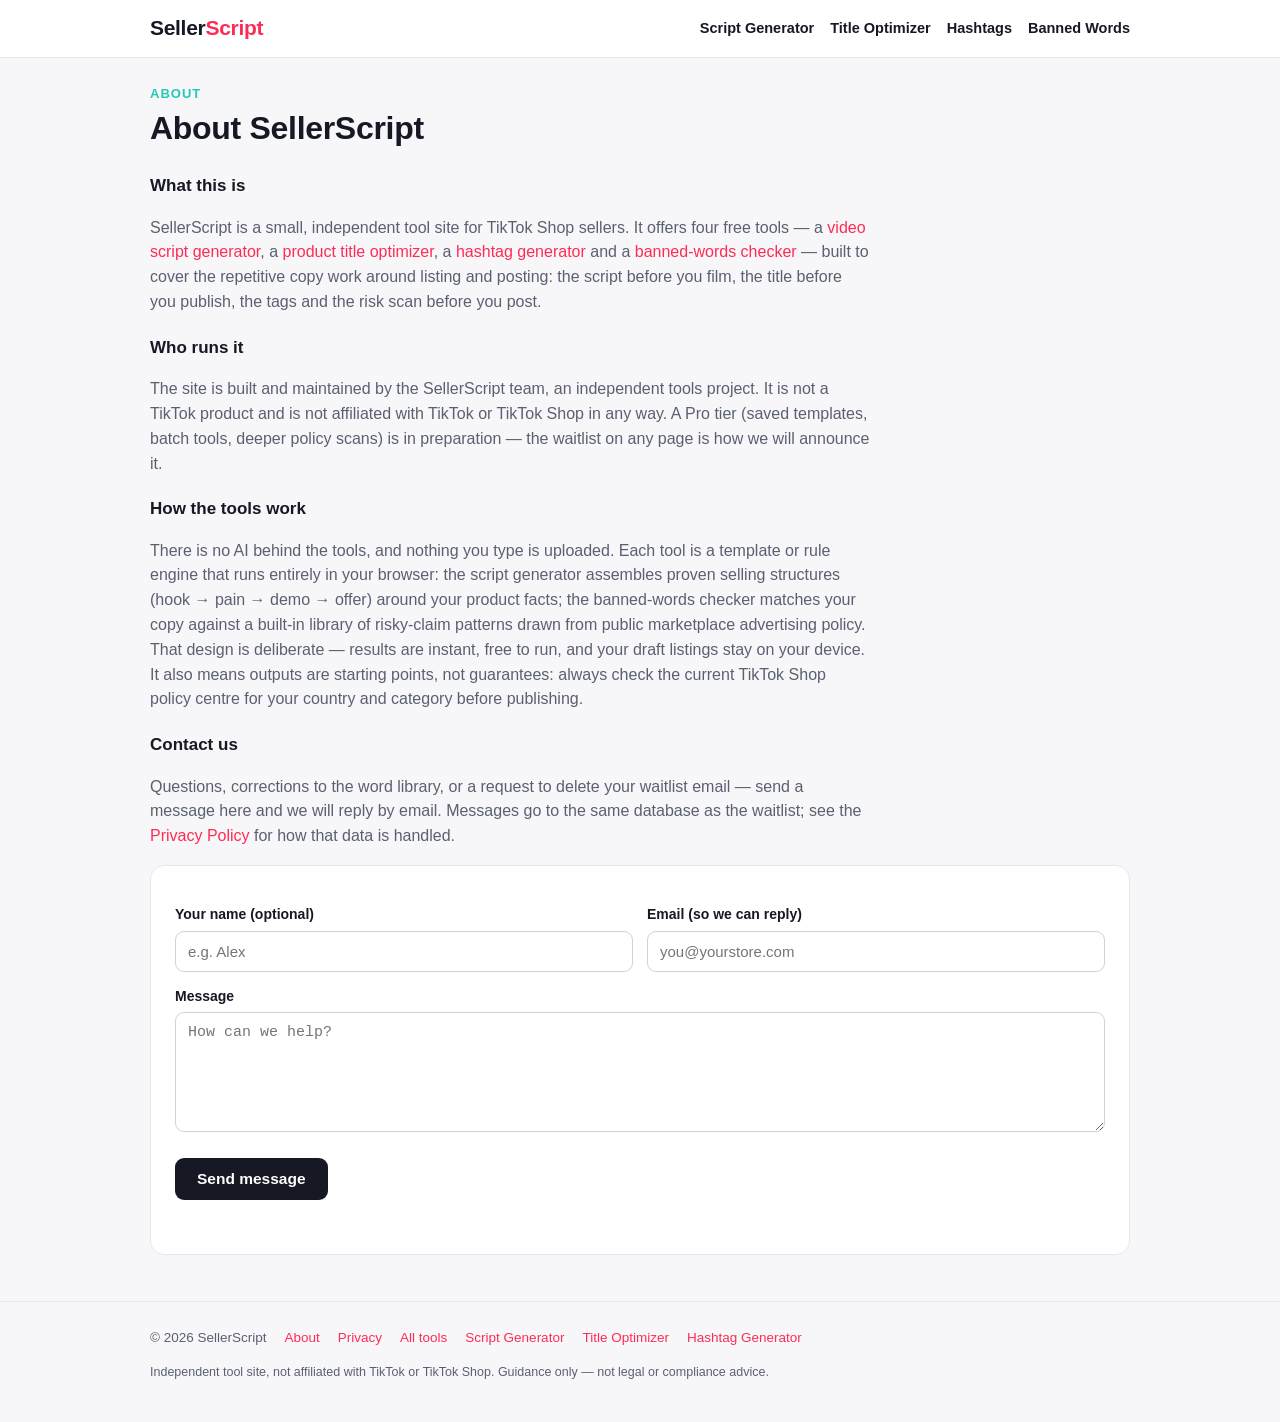
==== about/index.html @ 1771d77d "Audit fix batch 2026-11-11: banned-word library + non-English guard, script timing/proof/cap fixes, " ====
<!doctype html>
<html lang="en">
<head>
<meta charset="utf-8">
<meta name="viewport" content="width=device-width, initial-scale=1">
<title>About SellerScript — Free Template Tools for TikTok Shop Sellers</title>
<meta name="description" content="SellerScript is an independent tool site for TikTok Shop sellers: four free tools built on selling templates and policy rule libraries — no AI, no uploads, no sign-up.">
<link rel="canonical" href="https://sellerscript.pages.dev/about/">
<meta property="og:title" content="About SellerScript">
<meta property="og:description" content="Free template-based tools for TikTok Shop sellers, run by the SellerScript team. Scripts, titles, hashtags and a risky-words checker.">
<meta property="og:type" content="website">
<meta property="og:url" content="https://sellerscript.pages.dev/about/">
<meta property="og:image" content="https://sellerscript.pages.dev/og-image.png">
<meta name="twitter:card" content="summary_large_image">
<meta name="twitter:image" content="https://sellerscript.pages.dev/og-image.png">
<link rel="icon" href="/favicon.svg" type="image/svg+xml">
<link rel="stylesheet" href="/assets/style.css">
<!-- Google Analytics (GA4) -->
<script async src="https://www.googletagmanager.com/gtag/js?id=G-CG8J72909Z"></script>
<script>
window.dataLayer = window.dataLayer || [];
function gtag(){dataLayer.push(arguments);}
gtag('js', new Date());
gtag('config', 'G-CG8J72909Z');
</script>
</head>
<body>
<header class="site"><div class="wrap">
  <a class="logo" href="/">Seller<span>Script</span></a>
  <nav class="main">
    <a href="/script-generator/">Script Generator</a>
    <a href="/title-optimizer/">Title Optimizer</a>
    <a href="/hashtag-generator/">Hashtags</a>
    <a href="/banned-words-checker/">Banned Words</a>
  </nav>
</div></header>

<main class="wrap">
  <section class="block prose">
    <div class="kicker">About</div>
    <h1 style="font-size:32px">About SellerScript</h1>

    <h3>What this is</h3>
    <p>SellerScript is a small, independent tool site for TikTok Shop sellers. It offers four free tools — a <a href="/script-generator/">video script generator</a>, a <a href="/title-optimizer/">product title optimizer</a>, a <a href="/hashtag-generator/">hashtag generator</a> and a <a href="/banned-words-checker/">banned-words checker</a> — built to cover the repetitive copy work around listing and posting: the script before you film, the title before you publish, the tags and the risk scan before you post.</p>

    <h3>Who runs it</h3>
    <p>The site is built and maintained by the SellerScript team, an independent tools project. It is not a TikTok product and is not affiliated with TikTok or TikTok Shop in any way. A Pro tier (saved templates, batch tools, deeper policy scans) is in preparation — the waitlist on any page is how we will announce it.</p>

    <h3>How the tools work</h3>
    <p>There is no AI behind the tools, and nothing you type is uploaded. Each tool is a template or rule engine that runs entirely in your browser: the script generator assembles proven selling structures (hook → pain → demo → offer) around your product facts; the banned-words checker matches your copy against a built-in library of risky-claim patterns drawn from public marketplace advertising policy. That design is deliberate — results are instant, free to run, and your draft listings stay on your device. It also means outputs are starting points, not guarantees: always check the current TikTok Shop policy centre for your country and category before publishing.</p>

    <h3>Contact us</h3>
    <p>Questions, corrections to the word library, or a request to delete your waitlist email — send a message here and we will reply by email. Messages go to the same database as the waitlist; see the <a href="/privacy/">Privacy Policy</a> for how that data is handled.</p>

    <div class="card" style="margin-top:16px">
      <form class="tool" id="contact-form">
        <div class="row">
          <div>
            <label for="c-name">Your name (optional)</label>
            <input type="text" id="c-name" placeholder="e.g. Alex">
          </div>
          <div>
            <label for="c-email">Email (so we can reply)</label>
            <input type="email" id="c-email" required placeholder="you@yourstore.com">
          </div>
        </div>
        <label for="c-msg">Message</label>
        <textarea id="c-msg" required placeholder="How can we help?"></textarea>
        <input class="hp" type="text" name="hp" tabindex="-1" autocomplete="off" aria-hidden="true">
        <button class="btn" type="submit">Send message</button>
        <div class="sub-msg" id="c-status" role="status" style="color:var(--muted)"></div>
      </form>
    </div>
  </section>
</main>

<footer class="site"><div class="wrap">
  <span>© 2026 SellerScript</span>
  <a href="/about/">About</a><a href="/privacy/">Privacy</a>
  <a href="/">All tools</a><a href="/script-generator/">Script Generator</a>
  <a href="/title-optimizer/">Title Optimizer</a><a href="/hashtag-generator/">Hashtag Generator</a>
</div>
<div class="wrap disclaimer">Independent tool site, not affiliated with TikTok or TikTok Shop. Guidance only — not legal or compliance advice.</div>
</footer>
<script src="/assets/site.js"></script>
<script>
(function () {
  var form = document.getElementById('contact-form');
  var status = document.getElementById('c-status');
  form.addEventListener('submit', function (ev) {
    ev.preventDefault();
    var name = document.getElementById('c-name').value.trim();
    var email = document.getElementById('c-email').value.trim();
    var msg = document.getElementById('c-msg').value.trim();
    if (!/^[^@\s]+@[^@\s]+\.[^@\s]+$/.test(email)) {
      status.textContent = 'Please enter a valid email address so we can reply.';
      return;
    }
    if (!msg) { status.textContent = 'Please write a message first.'; return; }
    var btn = form.querySelector('button[type="submit"]');
    btn.disabled = true;
    status.textContent = 'Sending…';
    var note = ('name: ' + (name || '-') + ' | ' + msg).slice(0, 480);
    fetch('https://lunasign.me/api/leads', {
      method: 'POST',
      headers: { 'Content-Type': 'application/json' },
      body: JSON.stringify({ site: 'sellerscript', email: email, source: 'contact', note: note, hp: form.querySelector('input[name="hp"]').value })
    }).then(function (r) { return r.json(); }).then(function (data) {
      if (data && data.ok) {
        status.textContent = 'Message received — thanks for writing. We reply by email.';
        form.reset();
      } else {
        status.textContent = 'Something went wrong (' + ((data && data.error) || 'unknown') + '). Please try again.';
      }
    }).catch(function () {
      status.textContent = 'Network error — please try again in a moment.';
    }).finally(function () { btn.disabled = false; });
  });
})();
</script>
</body>
</html>
---- assets/style.css ----
:root{
  --ink:#161823; --muted:#5b6070; --bg:#f7f7fa; --card:#fff;
  --pink:#fe2c55; --teal:#25c7b7; --line:#e6e6ee; --mark:#ffe58a;
  --radius:14px;
}
*{box-sizing:border-box}
html{scroll-behavior:smooth}
body{margin:0;font-family:-apple-system,BlinkMacSystemFont,"Segoe UI",Roboto,Helvetica,Arial,sans-serif;
  color:var(--ink);background:var(--bg);line-height:1.55}
a{color:var(--pink);text-decoration:none}
a:hover{text-decoration:underline}
.wrap{max-width:1020px;margin:0 auto;padding:0 20px}
header.site{position:sticky;top:0;background:rgba(255,255,255,.94);backdrop-filter:blur(6px);
  border-bottom:1px solid var(--line);z-index:20}
header.site .wrap{display:flex;align-items:center;gap:22px;padding-top:12px;padding-bottom:12px;flex-wrap:wrap}
.logo{font-weight:800;font-size:21px;color:var(--ink);letter-spacing:-.3px}
.logo span{color:var(--pink)}
nav.main{display:flex;gap:16px;flex-wrap:wrap;margin-left:auto}
nav.main a{color:var(--ink);font-size:14.5px;font-weight:600}
nav.main a.on{color:var(--pink)}
.hero{padding:52px 0 30px;text-align:center}
.hero h1{font-size:40px;line-height:1.15;margin:0 0 14px;letter-spacing:-.6px}
.hero h1 em{font-style:normal;color:var(--pink)}
.hero p{color:var(--muted);font-size:18px;max-width:640px;margin:0 auto}
.badge{display:inline-block;background:#ffe9ee;color:var(--pink);font-weight:700;font-size:12.5px;
  padding:4px 12px;border-radius:99px;margin-bottom:16px}
.grid{display:grid;grid-template-columns:repeat(auto-fit,minmax(230px,1fr));gap:16px;margin:26px 0}
.toolcard{background:var(--card);border:1px solid var(--line);border-radius:var(--radius);
  padding:22px;display:block;color:var(--ink)}
.toolcard:hover{border-color:var(--pink);text-decoration:none;box-shadow:0 6px 22px rgba(254,44,85,.08)}
.toolcard .ico{font-size:28px;color:var(--pink)}
.toolcard .ico svg{display:block}
.toolcard h3{margin:10px 0 6px;font-size:18px}
.toolcard p{margin:0;color:var(--muted);font-size:14.5px}
section.block{padding:26px 0}
section.block h2{font-size:26px;margin:0 0 12px;letter-spacing:-.3px}
section.block h1{font-size:26px;margin:0 0 12px;letter-spacing:-.3px}
.card{background:var(--card);border:1px solid var(--line);border-radius:var(--radius);padding:24px}
form.tool label{display:block;font-weight:600;font-size:14px;margin:14px 0 5px}
form.tool input[type=text],form.tool input[type=email],form.tool select,form.tool textarea{
  width:100%;padding:11px 12px;border:1px solid #cfd2dd;border-radius:9px;font-size:15px;background:#fff;color:var(--ink)}
form.tool textarea{min-height:120px;resize:vertical}
form.tool .row{display:grid;grid-template-columns:1fr 1fr;gap:14px}
@media(max-width:640px){form.tool .row{grid-template-columns:1fr}.hero h1{font-size:31px}}
.btn{display:inline-block;background:var(--ink);color:#fff;border:0;border-radius:9px;
  padding:12px 22px;font-size:15.5px;font-weight:700;cursor:pointer;margin-top:18px}
.btn:hover{background:var(--pink)}
.btn.ghost{background:#fff;color:var(--ink);border:1px solid var(--ink)}
.btn.small{padding:8px 14px;font-size:13.5px;margin-top:0}
.btn:disabled{opacity:.55;cursor:wait}
.result{margin-top:22px;display:none}
.result.show{display:block}
.seg{border-left:4px solid var(--teal);background:#f2fbf9;border-radius:0 10px 10px 0;
  padding:10px 14px;margin:10px 0}
.seg b{display:block;font-size:12.5px;text-transform:uppercase;letter-spacing:.5px;color:#0d7a6e}
.meta-line{color:var(--muted);font-size:13.5px;margin-top:8px}
.variant{border:1px solid var(--line);border-radius:10px;padding:14px 16px;margin:12px 0;background:#fcfcfe}
.variant h4{margin:0 0 6px;font-size:14px;color:var(--muted)}
.variant .t{font-size:16.5px;font-weight:600;word-break:break-word}
.checks{font-size:13.5px;margin-top:8px}
.checks .ok{color:#0d7a6e}.checks .miss{color:#c2255c}
.warn{color:#a35b00;font-size:13.5px;margin-top:4px}
.taggroup{margin:12px 0}
.taggroup h4{margin:0 0 6px;font-size:13px;text-transform:uppercase;letter-spacing:.5px;color:var(--muted)}
.tag{display:inline-block;background:#eef0ff;border:1px solid #d6d9f5;color:#25306e;border-radius:99px;
  padding:3px 11px;margin:3px 3px 3px 0;font-size:13.5px}
pre.copybox{background:#161823;color:#f2f2f7;border-radius:10px;padding:14px 16px;white-space:pre-wrap;
  word-break:break-word;font-size:14px;line-height:1.6}
.highlight-box{background:#fff;border:1px solid var(--line);border-radius:10px;padding:16px;
  white-space:pre-wrap;word-break:break-word;font-size:15px;line-height:1.7}
.highlight-box mark{background:var(--mark);padding:0 2px;border-radius:3px}
.finding{border:1px solid var(--line);border-left:4px solid var(--pink);border-radius:0 10px 10px 0;
  padding:10px 14px;margin:10px 0;background:#fffafa}
.finding b{font-size:14.5px}
.finding p{margin:4px 0;font-size:13.5px;color:var(--muted)}
.finding .alt{color:#0d7a6e}
.faq details{border:1px solid var(--line);border-radius:10px;padding:12px 16px;margin:9px 0;background:#fff}
.faq summary{font-weight:700;cursor:pointer}
.faq p{color:var(--muted);margin:8px 0 2px}
.subscribe{background:linear-gradient(135deg,#161823,#2a2d42);color:#fff;border-radius:var(--radius);
  padding:28px;margin:30px 0}
.subscribe h2{color:#fff;margin:0 0 8px}
.subscribe p{color:#c9ccda;margin:0 0 14px}
.subscribe form{display:flex;gap:10px;flex-wrap:wrap}
.subscribe input[type=email]{flex:1;min-width:230px;padding:12px;border-radius:9px;border:0;font-size:15px}
.subscribe .btn{margin-top:0;background:var(--pink)}
.sub-msg{font-size:14px;margin-top:10px;min-height:20px}
.sub-msg.ok{color:#7de8c3}.sub-msg.err{color:#ffb3c1}
.subscribe .fineprint{font-size:12.5px;color:#9aa0b4;margin:12px 0 0}
.subscribe .fineprint a{color:#c9ccda;text-decoration:underline}
.prose p{color:var(--muted);max-width:720px}
.prose h3{margin:20px 0 6px;font-size:17px}
.hp{position:absolute;left:-9999px;top:-9999px;height:1px;width:1px;overflow:hidden}
footer.site{border-top:1px solid var(--line);padding:26px 0 40px;color:var(--muted);font-size:13.5px;margin-top:20px}
footer.site .wrap{display:flex;gap:18px;flex-wrap:wrap}
.disclaimer{font-size:12.5px;color:var(--muted);margin-top:14px}
.kicker{font-size:13px;font-weight:700;letter-spacing:1px;text-transform:uppercase;color:var(--teal)}
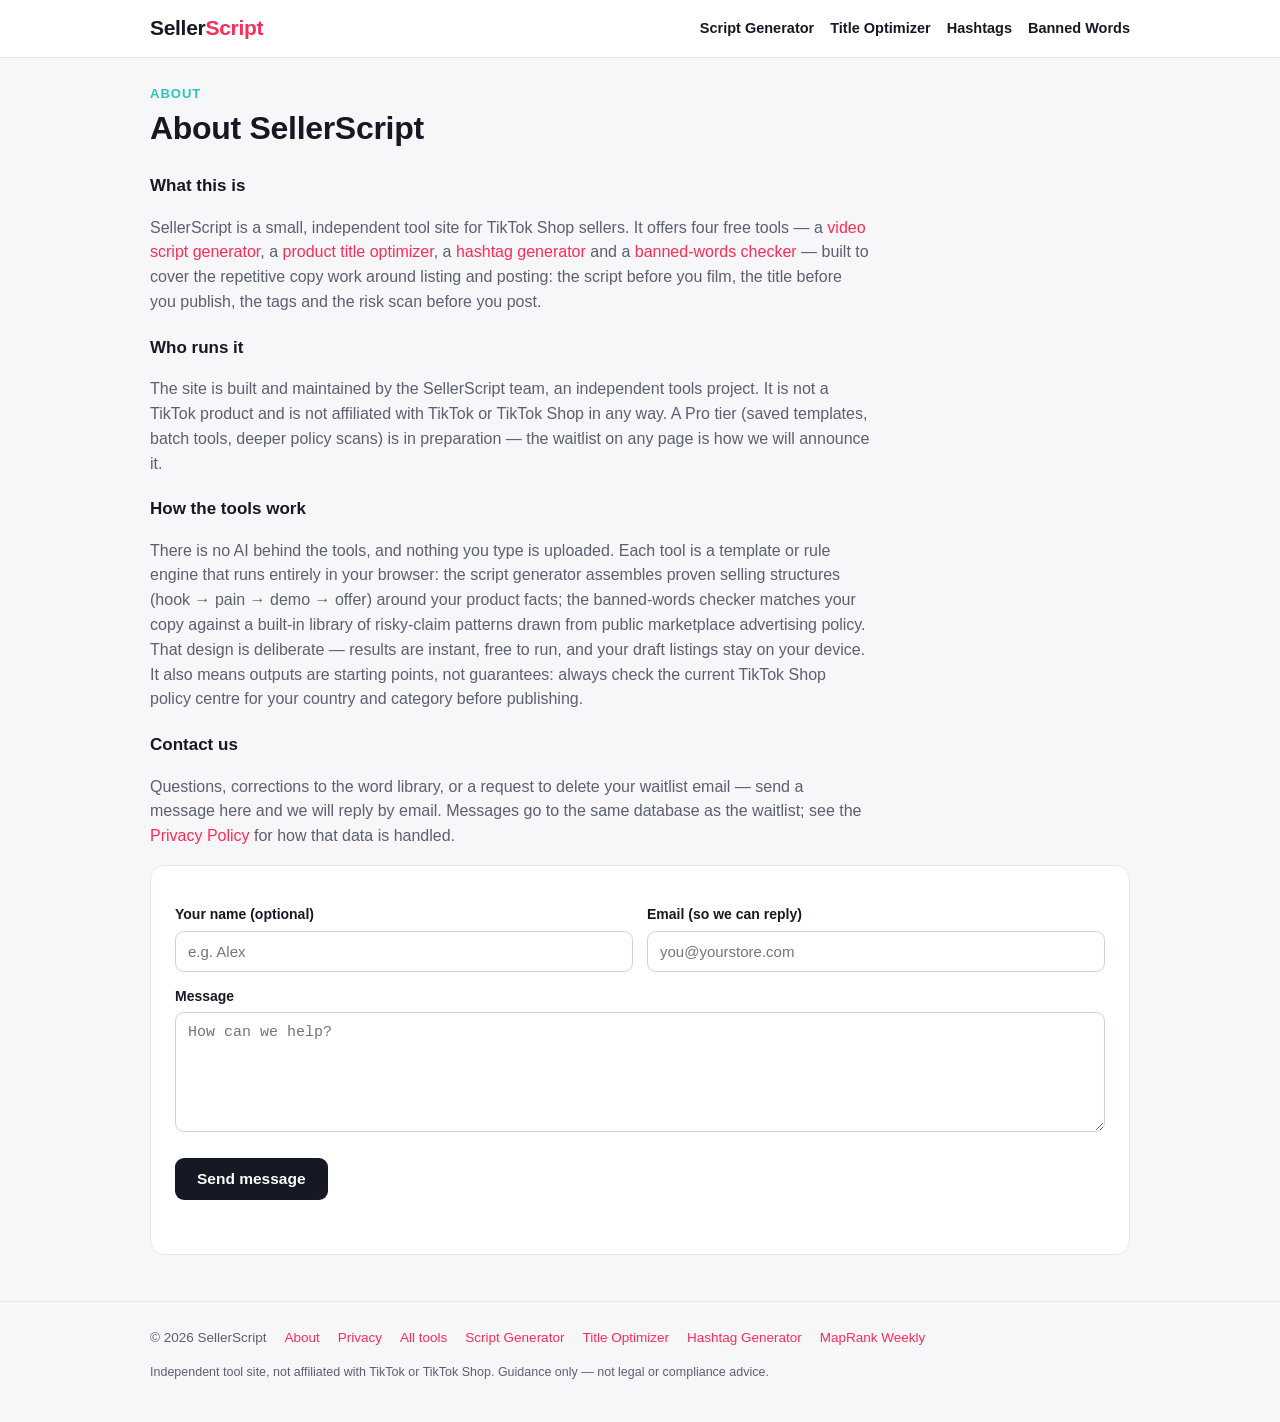
==== commit 34330668: "cross-promo: footer link to MapRank Weekly on all pages (2026-11-13)" ====
--- a/about/index.html
+++ b/about/index.html
@@ -79,6 +79,7 @@
   <a href="/about/">About</a><a href="/privacy/">Privacy</a>
   <a href="/">All tools</a><a href="/script-generator/">Script Generator</a>
   <a href="/title-optimizer/">Title Optimizer</a><a href="/hashtag-generator/">Hashtag Generator</a>
+  <a href="https://maprank-weekly.pages.dev/">MapRank Weekly</a>
 </div>
 <div class="wrap disclaimer">Independent tool site, not affiliated with TikTok or TikTok Shop. Guidance only — not legal or compliance advice.</div>
 </footer>
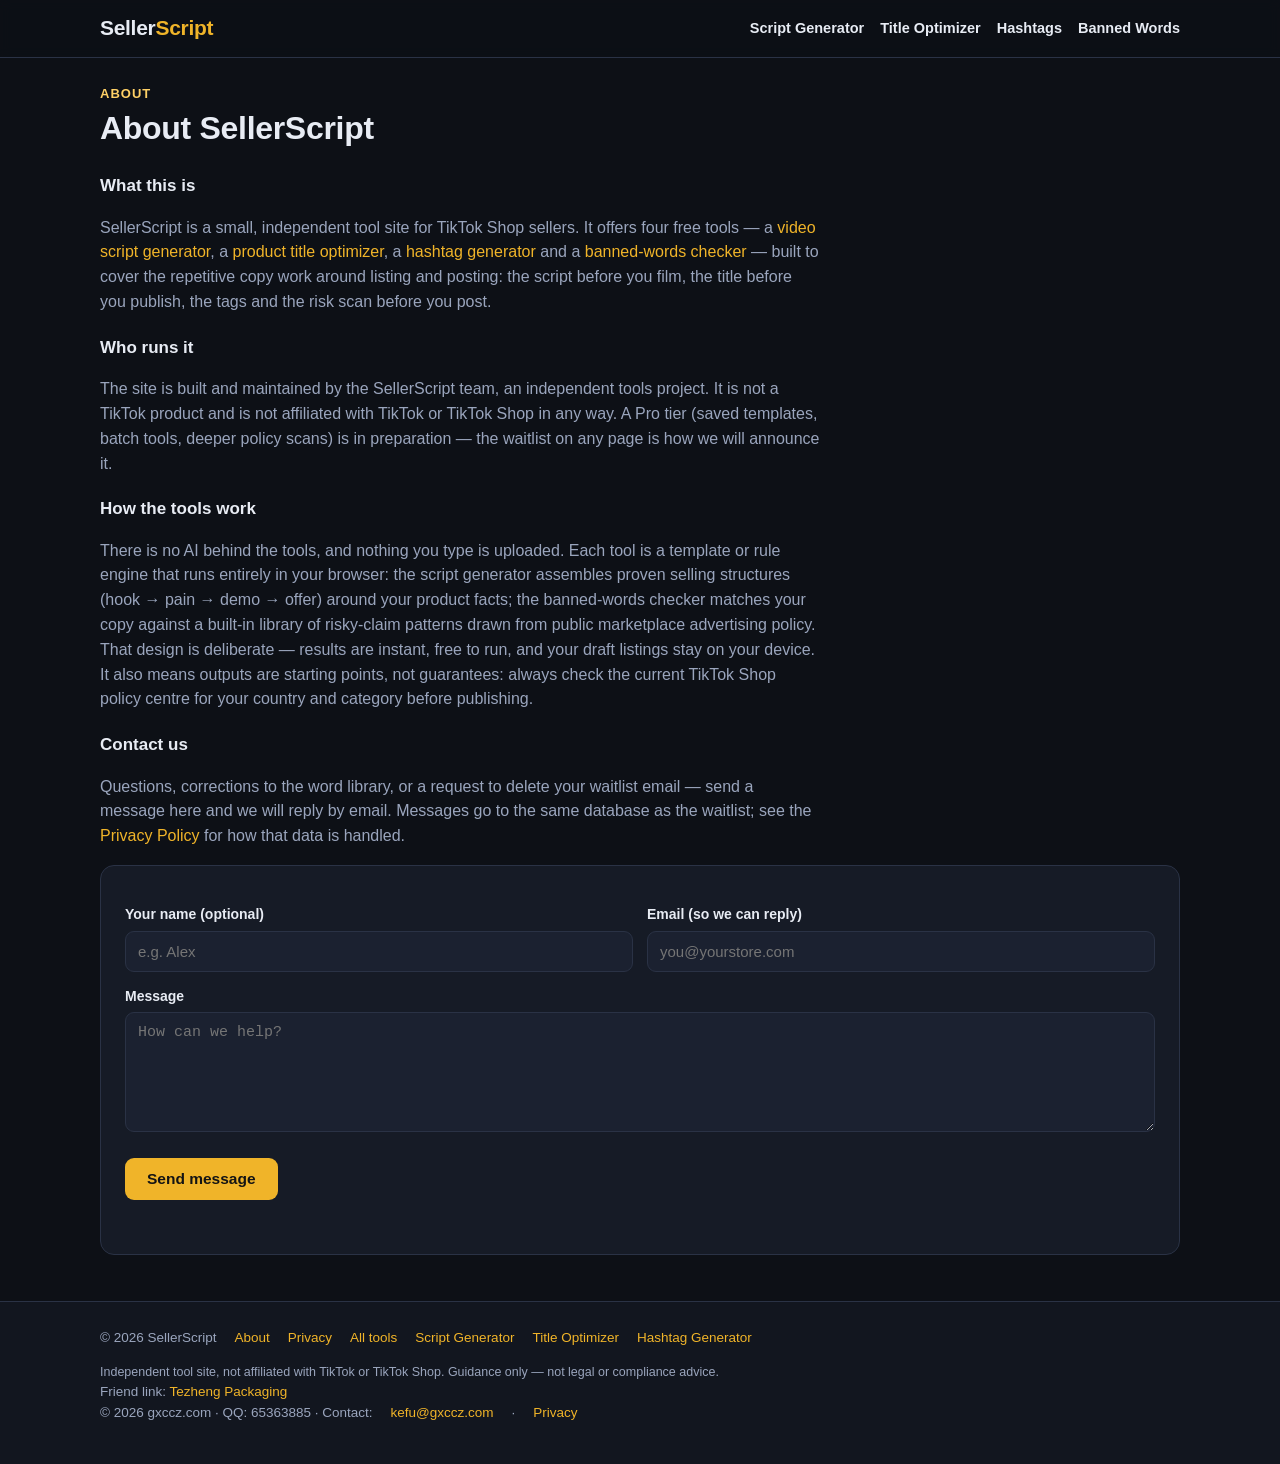
==== commit 2ae34e2a: "Restyle: dark gold theme, 1120px container, unified gxccz footer" ====
--- a/about/index.html
+++ b/about/index.html
@@ -79,9 +79,12 @@
   <a href="/about/">About</a><a href="/privacy/">Privacy</a>
   <a href="/">All tools</a><a href="/script-generator/">Script Generator</a>
   <a href="/title-optimizer/">Title Optimizer</a><a href="/hashtag-generator/">Hashtag Generator</a>
-  <a href="https://maprank-weekly.pages.dev/">MapRank Weekly</a>
 </div>
 <div class="wrap disclaimer">Independent tool site, not affiliated with TikTok or TikTok Shop. Guidance only — not legal or compliance advice.</div>
+<div class="wrap">
+  <span>Friend link: <a href="https://en.shtezheng.com">Tezheng Packaging</a></span>
+</div>
+<div class="wrap">© 2026 gxccz.com · QQ: 65363885 · Contact: <a href="mailto:kefu@gxccz.com">kefu@gxccz.com</a> · <a href="https://gxccz.com/privacy/">Privacy</a></div>
 </footer>
 <script src="/assets/site.js"></script>
 <script>
--- a/assets/style.css
+++ b/assets/style.css
@@ -1,6 +1,6 @@
 :root{
-  --ink:#161823; --muted:#5b6070; --bg:#f7f7fa; --card:#fff;
-  --pink:#fe2c55; --teal:#25c7b7; --line:#e6e6ee; --mark:#ffe58a;
+  --ink:#e8ecf4; --muted:#9aa5bd; --bg:#0d1016; --card:#161b26;
+  --pink:#f0b429; --teal:#ffd166; --line:#2a3245; --mark:#f0b429;
   --radius:14px;
 }
 *{box-sizing:border-box}
@@ -9,8 +9,8 @@
   color:var(--ink);background:var(--bg);line-height:1.55}
 a{color:var(--pink);text-decoration:none}
 a:hover{text-decoration:underline}
-.wrap{max-width:1020px;margin:0 auto;padding:0 20px}
-header.site{position:sticky;top:0;background:rgba(255,255,255,.94);backdrop-filter:blur(6px);
+.wrap{max-width:1120px;margin:0 auto;padding:0 20px}
+header.site{position:sticky;top:0;background:rgba(13,16,22,.92);backdrop-filter:blur(6px);
   border-bottom:1px solid var(--line);z-index:20}
 header.site .wrap{display:flex;align-items:center;gap:22px;padding-top:12px;padding-bottom:12px;flex-wrap:wrap}
 .logo{font-weight:800;font-size:21px;color:var(--ink);letter-spacing:-.3px}
@@ -22,12 +22,12 @@
 .hero h1{font-size:40px;line-height:1.15;margin:0 0 14px;letter-spacing:-.6px}
 .hero h1 em{font-style:normal;color:var(--pink)}
 .hero p{color:var(--muted);font-size:18px;max-width:640px;margin:0 auto}
-.badge{display:inline-block;background:#ffe9ee;color:var(--pink);font-weight:700;font-size:12.5px;
+.badge{display:inline-block;background:rgba(240,180,41,.12);color:var(--pink);font-weight:700;font-size:12.5px;
   padding:4px 12px;border-radius:99px;margin-bottom:16px}
 .grid{display:grid;grid-template-columns:repeat(auto-fit,minmax(230px,1fr));gap:16px;margin:26px 0}
 .toolcard{background:var(--card);border:1px solid var(--line);border-radius:var(--radius);
   padding:22px;display:block;color:var(--ink)}
-.toolcard:hover{border-color:var(--pink);text-decoration:none;box-shadow:0 6px 22px rgba(254,44,85,.08)}
+.toolcard:hover{border-color:var(--pink);text-decoration:none;box-shadow:0 6px 22px rgba(240,180,41,.15)}
 .toolcard .ico{font-size:28px;color:var(--pink)}
 .toolcard .ico svg{display:block}
 .toolcard h3{margin:10px 0 6px;font-size:18px}
@@ -38,60 +38,60 @@
 .card{background:var(--card);border:1px solid var(--line);border-radius:var(--radius);padding:24px}
 form.tool label{display:block;font-weight:600;font-size:14px;margin:14px 0 5px}
 form.tool input[type=text],form.tool input[type=email],form.tool select,form.tool textarea{
-  width:100%;padding:11px 12px;border:1px solid #cfd2dd;border-radius:9px;font-size:15px;background:#fff;color:var(--ink)}
+  width:100%;padding:11px 12px;border:1px solid #2a3245;border-radius:9px;font-size:15px;background:#1b2130;color:var(--ink)}
 form.tool textarea{min-height:120px;resize:vertical}
 form.tool .row{display:grid;grid-template-columns:1fr 1fr;gap:14px}
 @media(max-width:640px){form.tool .row{grid-template-columns:1fr}.hero h1{font-size:31px}}
-.btn{display:inline-block;background:var(--ink);color:#fff;border:0;border-radius:9px;
+.btn{display:inline-block;background:var(--pink);color:#141414;border:0;border-radius:9px;
   padding:12px 22px;font-size:15.5px;font-weight:700;cursor:pointer;margin-top:18px}
-.btn:hover{background:var(--pink)}
-.btn.ghost{background:#fff;color:var(--ink);border:1px solid var(--ink)}
+.btn:hover{background:#ffd166}
+.btn.ghost{background:#161b26;color:var(--ink);border:1px solid var(--line)}
 .btn.small{padding:8px 14px;font-size:13.5px;margin-top:0}
 .btn:disabled{opacity:.55;cursor:wait}
 .result{margin-top:22px;display:none}
 .result.show{display:block}
-.seg{border-left:4px solid var(--teal);background:#f2fbf9;border-radius:0 10px 10px 0;
+.seg{border-left:4px solid var(--teal);background:#1b2130;border-radius:0 10px 10px 0;
   padding:10px 14px;margin:10px 0}
-.seg b{display:block;font-size:12.5px;text-transform:uppercase;letter-spacing:.5px;color:#0d7a6e}
+.seg b{display:block;font-size:12.5px;text-transform:uppercase;letter-spacing:.5px;color:#ffd166}
 .meta-line{color:var(--muted);font-size:13.5px;margin-top:8px}
-.variant{border:1px solid var(--line);border-radius:10px;padding:14px 16px;margin:12px 0;background:#fcfcfe}
+.variant{border:1px solid var(--line);border-radius:10px;padding:14px 16px;margin:12px 0;background:#1b2130}
 .variant h4{margin:0 0 6px;font-size:14px;color:var(--muted)}
 .variant .t{font-size:16.5px;font-weight:600;word-break:break-word}
 .checks{font-size:13.5px;margin-top:8px}
-.checks .ok{color:#0d7a6e}.checks .miss{color:#c2255c}
-.warn{color:#a35b00;font-size:13.5px;margin-top:4px}
+.checks .ok{color:#7de8c3}.checks .miss{color:#fb7185}
+.warn{color:#ffd166;font-size:13.5px;margin-top:4px}
 .taggroup{margin:12px 0}
 .taggroup h4{margin:0 0 6px;font-size:13px;text-transform:uppercase;letter-spacing:.5px;color:var(--muted)}
-.tag{display:inline-block;background:#eef0ff;border:1px solid #d6d9f5;color:#25306e;border-radius:99px;
+.tag{display:inline-block;background:#1b2130;border:1px solid #2a3245;color:#9aa5bd;border-radius:99px;
   padding:3px 11px;margin:3px 3px 3px 0;font-size:13.5px}
-pre.copybox{background:#161823;color:#f2f2f7;border-radius:10px;padding:14px 16px;white-space:pre-wrap;
+pre.copybox{background:#161b26;color:#e8ecf4;border-radius:10px;padding:14px 16px;white-space:pre-wrap;
   word-break:break-word;font-size:14px;line-height:1.6}
-.highlight-box{background:#fff;border:1px solid var(--line);border-radius:10px;padding:16px;
+.highlight-box{background:#1b2130;border:1px solid var(--line);border-radius:10px;padding:16px;
   white-space:pre-wrap;word-break:break-word;font-size:15px;line-height:1.7}
-.highlight-box mark{background:var(--mark);padding:0 2px;border-radius:3px}
+.highlight-box mark{background:var(--mark);color:#141414;padding:0 2px;border-radius:3px}
 .finding{border:1px solid var(--line);border-left:4px solid var(--pink);border-radius:0 10px 10px 0;
-  padding:10px 14px;margin:10px 0;background:#fffafa}
+  padding:10px 14px;margin:10px 0;background:#161b26}
 .finding b{font-size:14.5px}
 .finding p{margin:4px 0;font-size:13.5px;color:var(--muted)}
-.finding .alt{color:#0d7a6e}
-.faq details{border:1px solid var(--line);border-radius:10px;padding:12px 16px;margin:9px 0;background:#fff}
+.finding .alt{color:#7de8c3}
+.faq details{border:1px solid var(--line);border-radius:10px;padding:12px 16px;margin:9px 0;background:#161b26}
 .faq summary{font-weight:700;cursor:pointer}
 .faq p{color:var(--muted);margin:8px 0 2px}
-.subscribe{background:linear-gradient(135deg,#161823,#2a2d42);color:#fff;border-radius:var(--radius);
+.subscribe{background:linear-gradient(135deg,#161b26,#1b2130);color:#fff;border-radius:var(--radius);
   padding:28px;margin:30px 0}
 .subscribe h2{color:#fff;margin:0 0 8px}
-.subscribe p{color:#c9ccda;margin:0 0 14px}
+.subscribe p{color:#9aa5bd;margin:0 0 14px}
 .subscribe form{display:flex;gap:10px;flex-wrap:wrap}
-.subscribe input[type=email]{flex:1;min-width:230px;padding:12px;border-radius:9px;border:0;font-size:15px}
+.subscribe input[type=email]{flex:1;min-width:230px;padding:12px;border-radius:9px;border:1px solid var(--line);font-size:15px;background:#0d1016;color:var(--ink)}
 .subscribe .btn{margin-top:0;background:var(--pink)}
 .sub-msg{font-size:14px;margin-top:10px;min-height:20px}
 .sub-msg.ok{color:#7de8c3}.sub-msg.err{color:#ffb3c1}
-.subscribe .fineprint{font-size:12.5px;color:#9aa0b4;margin:12px 0 0}
-.subscribe .fineprint a{color:#c9ccda;text-decoration:underline}
+.subscribe .fineprint{font-size:12.5px;color:#9aa5bd;margin:12px 0 0}
+.subscribe .fineprint a{color:#ffd166;text-decoration:underline}
 .prose p{color:var(--muted);max-width:720px}
 .prose h3{margin:20px 0 6px;font-size:17px}
 .hp{position:absolute;left:-9999px;top:-9999px;height:1px;width:1px;overflow:hidden}
-footer.site{border-top:1px solid var(--line);padding:26px 0 40px;color:var(--muted);font-size:13.5px;margin-top:20px}
+footer.site{border-top:1px solid var(--line);background:#12161f;padding:26px 0 40px;color:var(--muted);font-size:13.5px;margin-top:20px}
 footer.site .wrap{display:flex;gap:18px;flex-wrap:wrap}
 .disclaimer{font-size:12.5px;color:var(--muted);margin-top:14px}
 .kicker{font-size:13px;font-weight:700;letter-spacing:1px;text-transform:uppercase;color:var(--teal)}
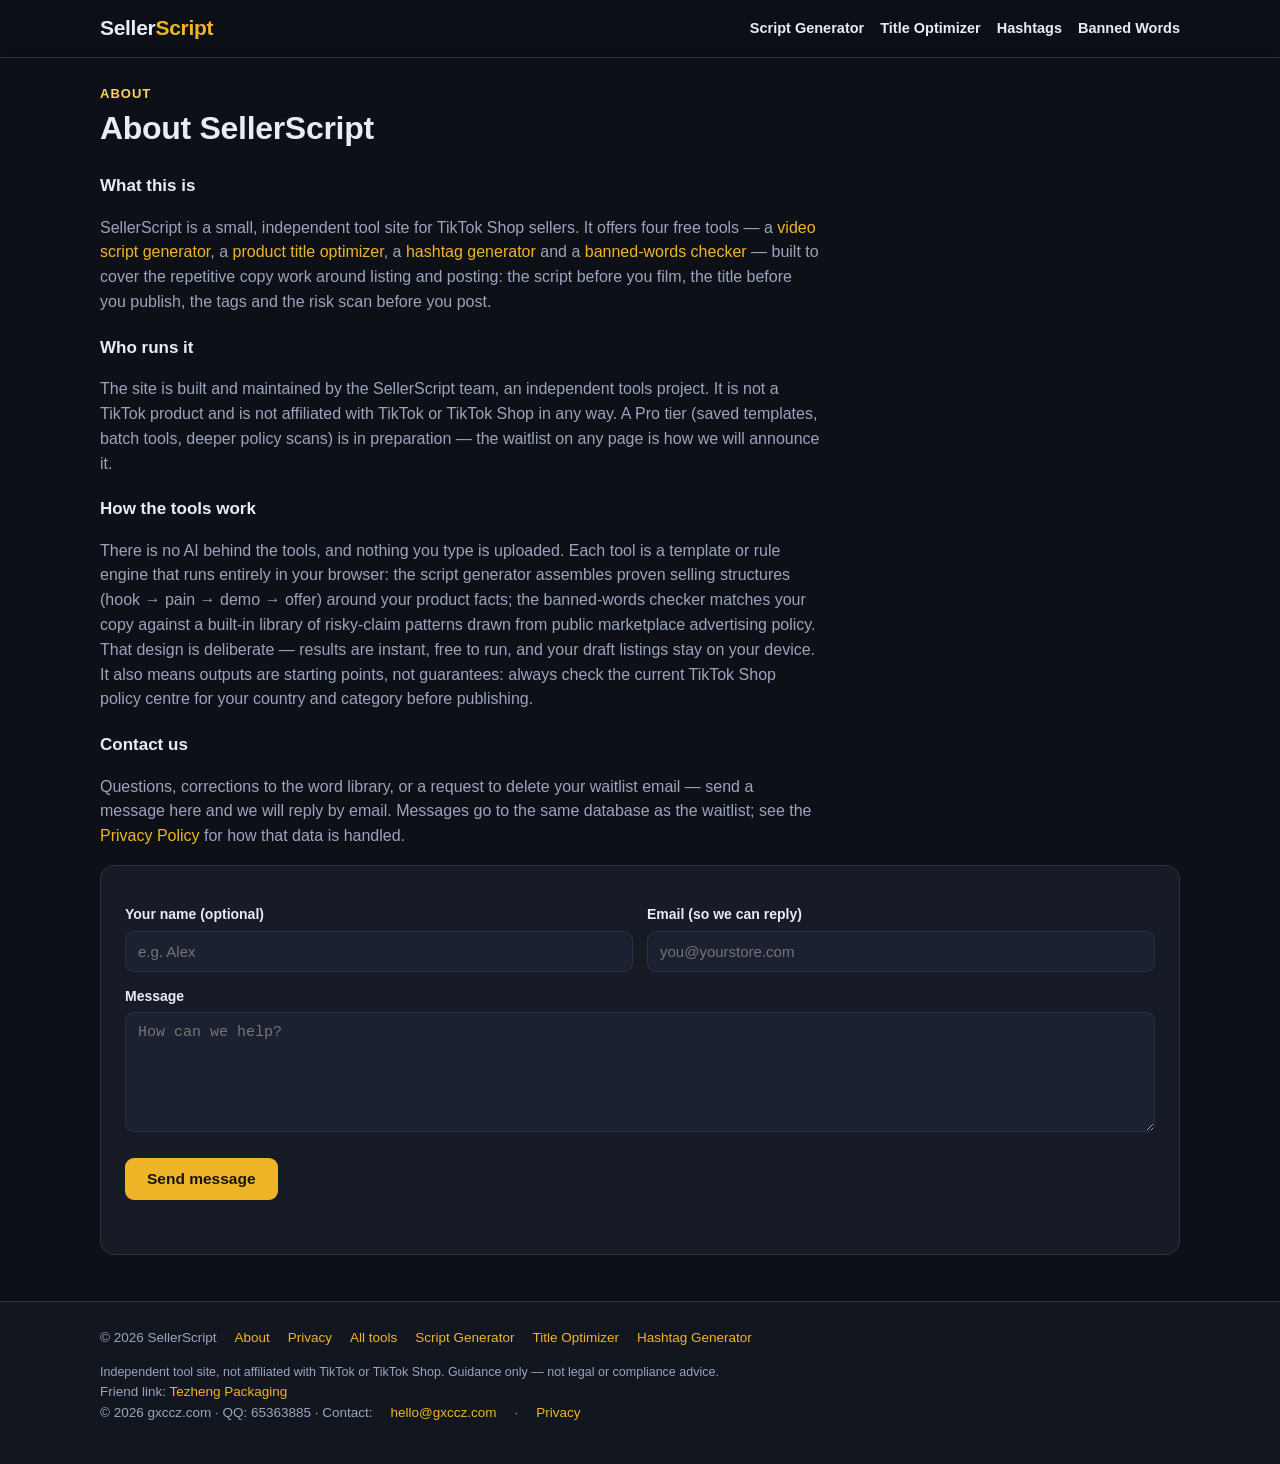
==== commit ab0f559f: "Footer: contact email to hello@gxccz.com" ====
--- a/about/index.html
+++ b/about/index.html
@@ -84,7 +84,7 @@
 <div class="wrap">
   <span>Friend link: <a href="https://en.shtezheng.com">Tezheng Packaging</a></span>
 </div>
-<div class="wrap">© 2026 gxccz.com · QQ: 65363885 · Contact: <a href="mailto:kefu@gxccz.com">kefu@gxccz.com</a> · <a href="https://gxccz.com/privacy/">Privacy</a></div>
+<div class="wrap">© 2026 gxccz.com · QQ: 65363885 · Contact: <a href="mailto:hello@gxccz.com">hello@gxccz.com</a> · <a href="https://gxccz.com/privacy/">Privacy</a></div>
 </footer>
 <script src="/assets/site.js"></script>
 <script>
